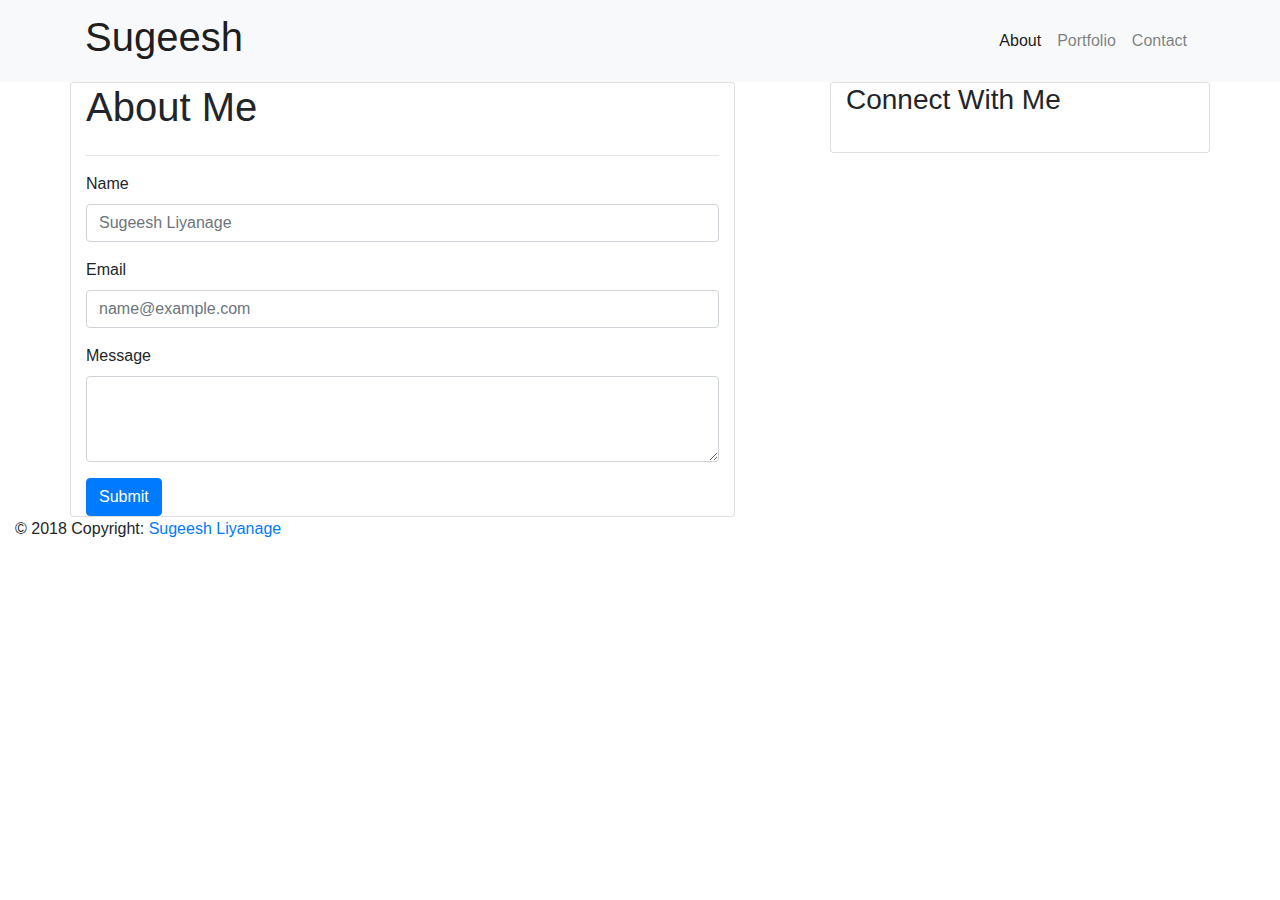
==== contact.html @ 7e86184a "fitst commit" ====
<!doctype html>
<html lang="en">
  <head>
    <!-- Required meta tags -->
    <meta charset="utf-8">
    <meta name="viewport" content="width=device-width, initial-scale=1">

    <!-- Bootstrap CSS -->
    <link rel="stylesheet" type="text/css" href="assets/css/reset.css">
    <link rel="stylesheet" href="https://maxcdn.bootstrapcdn.com/bootstrap/4.0.0/css/bootstrap.min.css" integrity="sha384-Gn5384xqQ1aoWXA+058RXPxPg6fy4IWvTNh0E263XmFcJlSAwiGgFAW/dAiS6JXm" crossorigin="anonymous">
    <link rel="stylesheet" type="text/css" href="assets/css/style.css">
    
         
    
    <title>Contact</title>
  </head>
  <body>
    <nav class="navbar navbar-expand-lg navbar-light bg-light">
      <div class="container">
      <a class="navbar-brand" href="#"><h1>Sugeesh</h1></a>
      <button class="navbar-toggler" type="button" data-toggle="collapse" data-target="#navbarNavAltMarkup" aria-controls="navbarNavAltMarkup" aria-expanded="false" aria-label="Toggle navigation">
        <span class="navbar-toggler-icon"></span>
      </button>
      <div class="collapse navbar-collapse justify-content-end" id="navbarNavAltMarkup">
        <div class="navbar-nav">
          <a class="nav-item nav-link active" href="index.html">About <span class="sr-only">(current)</span></a>
          <a class="nav-item nav-link" href="portfolio.html">Portfolio</a>
          <a class="nav-item nav-link" href="contact.html">Contact</a>          
        </div>
      </div>
    </nav>
    <div class="container"> 
        
      <div class="row spaced-row">
        <div class="col-7">
          <div class="row">    
            </div>  
          <div class="card row">
              <h1 class="col-12">About Me</h1>
            <div class="col-12">
                    <hr>
                <form>
                    <div class="form-group">
                      <label for="exampleFormControlInput1">Name</label>
                      <input type="email" class="form-control" id="exampleFormControlInput1" placeholder="Sugeesh Liyanage">
                    </div>
                    <div class="form-group">
                        <label for="exampleFormControlInput1">Email</label>
                        <input type="email" class="form-control" id="exampleFormControlInput1" placeholder="name@example.com">
                      </div>
                    
                    <div class="form-group">
                      <label for="exampleFormControlTextarea1">Message</label>
                      <textarea class="form-control" id="exampleFormControlTextarea1" rows="3"></textarea>
                    </div class="btn">
                    <button type="submit" class="btn btn-primary">Submit</button><br>
                  </form>
            </div>
            
          </div>
        </div>
        <div class="col-4 offset-1">
          <div class="row">
            <div class="card col-12">              
                <div class="connect_me"><h3>Connect With Me</h3></div>
                    <div class="icons">
                      <i><a href="https://github.com/SugeeshLiyanage"><img src= assets/images/Github.png width="20%" height="20%"></a></i>&nbsp; &nbsp;
                      <i><a href="https://www.linkedin.com/in/sugeeshwebdeveloper/"><img src= assets/images/linkedin.png width="20%" height="20%"></a></i>&nbsp; &nbsp;
                      <i><a href="https://stackoverflow.com/users/8175046/sugeesh"><img src= assets/images/stackoverflow.png width="20%" height="20%"></a></i>
                    </div>
                </div>
            </div>
              
          </div>         
      </div>
      </div>
      <div class="footer">
          <div class="container-fluid">
              © 2018 Copyright: <a href="index.html">Sugeesh Liyanage</a>      
          </div>
      </div>
    </div>
    

    <!-- Optional JavaScript -->
    <!-- jQuery first, then Popper.js, then Bootstrap JS -->
    <script src="https://code.jquery.com/jquery-3.2.1.slim.min.js" integrity="sha384-KJ3o2DKtIkvYIK3UENzmM7KCkRr/rE9/Qpg6aAZGJwFDMVNA/GpGFF93hXpG5KkN" crossorigin="anonymous"></script>
    <script src="https://cdnjs.cloudflare.com/ajax/libs/popper.js/1.12.9/umd/popper.min.js" integrity="sha384-ApNbgh9B+Y1QKtv3Rn7W3mgPxhU9K/ScQsAP7hUibX39j7fakFPskvXusvfa0b4Q" crossorigin="anonymous"></script>
    <script src="https://maxcdn.bootstrapcdn.com/bootstrap/4.0.0/js/bootstrap.min.js" integrity="sha384-JZR6Spejh4U02d8jOt6vLEHfe/JQGiRRSQQxSfFWpi1MquVdAyjUar5+76PVCmYl" crossorigin="anonymous"></script>
  </body>
</html>
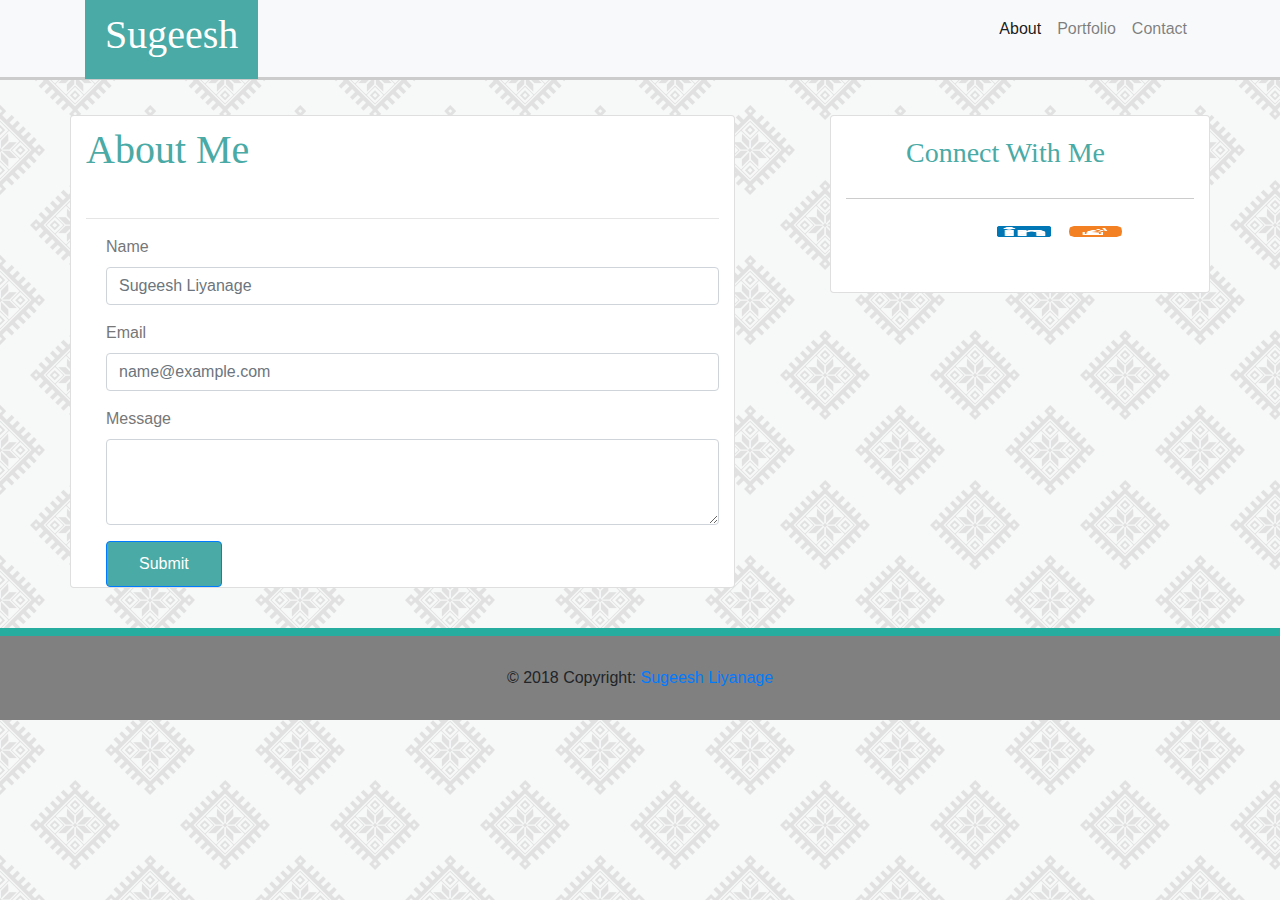
==== commit 65d7f413: "last minute commit 2" ====
--- a/assets/css/style.css
+++ b/assets/css/style.css
@@ -0,0 +1,140 @@
+
+    img{
+        max-width: 100%;
+      }
+    
+      .spaced-row{
+        margin-top: 15px;
+      }
+        
+    body {
+        background-image: url("../images/eight_horns.png");
+        font-family: Arial, Helvetica Neue, Helvetica, sans-serif;
+        }
+
+    .btn {
+        background-color: #4aaaa5;
+        color: #ffffff;
+        border-color: none;
+        padding: 10px 32px;
+        text-align: center;
+        display: inline-block;     
+        }
+    
+    .navbar-brand h1 {
+        color: #ffffff;
+        background-color: #4aaaa5;
+        padding: 20px;
+        margin-top: 20px;
+        }
+    .container {
+        padding-bottom: 40px;
+        padding-top: 20px;
+        }
+
+    
+    h1, h2, h3 {
+        font-family: Georgia, times, 'Times New Roman', serif;
+        color: #4aaaa5;
+        padding-bottom: 20px;
+        padding-top: 10px;    
+        }
+
+    h4 {
+        font-family: Georgia, 'Times New Roman', Times, serif;
+        color: #ffffff;
+        width: 287px;
+        height: 50px;
+        padding-top: 5px;
+        text-align: center;
+        background-color: #4aaaa5;
+        position: absolute;
+        bottom: 10px;
+        font-weight: 300;
+
+        }
+
+    .connect_me {
+        padding-left: 60px;
+        padding-top: 10px;
+        border-bottom: 1px solid #cccccc;    
+        }
+    
+
+    .icons {
+        padding-top: 20px;
+        padding-bottom: 20px;
+        padding-left: 80px;
+        }
+   
+    
+    nav {
+        position: fixed;
+        width: 100%;
+        height: 80px;
+        background-color: #ffffff;
+        border-bottom: 3px solid #cccccc;
+        }
+    
+    .nav_name {
+        float: left;
+        background-color: #4aaaa5;
+        color: #ffffff;
+        height: 30px;
+        padding: 25px;
+        margin-left: 100px;
+        }
+   
+    form {
+        font-family: Arial, 'Helvetica Neue', Helvetica, sans-serif;
+        color: #777777;
+        margin-top: 10px;
+        margin-left: 20px;
+        }
+
+    .col-6 img {
+        width: 350px;
+        height: 200px;
+        padding-top: 10px;       
+        }
+
+    .bio-pic {
+        margin-top: 1.5px;
+        margin-left: 5px;
+        width: 250px;
+        height: 200px;
+        float: left;
+        padding-right: 20px;
+        }
+    
+                
+    form {
+        font-family: Arial, 'Helvetica Neue', Helvetica, sans-serif;
+        color: #777777;
+        margin-top: 10px;
+        margin-left: 20px;
+        }
+    
+    .col-6 img {
+        width: 350px;
+        height: 200px;
+        padding-top: 10px;       
+        }
+        
+        
+    .footer {
+        text-align: center;	
+        background: grey;
+        padding-top: 30px;
+        padding-bottom: 30px;
+        border-top: 8px solid #26ad9f;        
+        }
+
+    @media screen and (max-width: 980px){
+    }
+
+    @media screen and (max-width: 768px) {        
+    }
+    
+    @media screen and (max-width: 640px) {        
+    }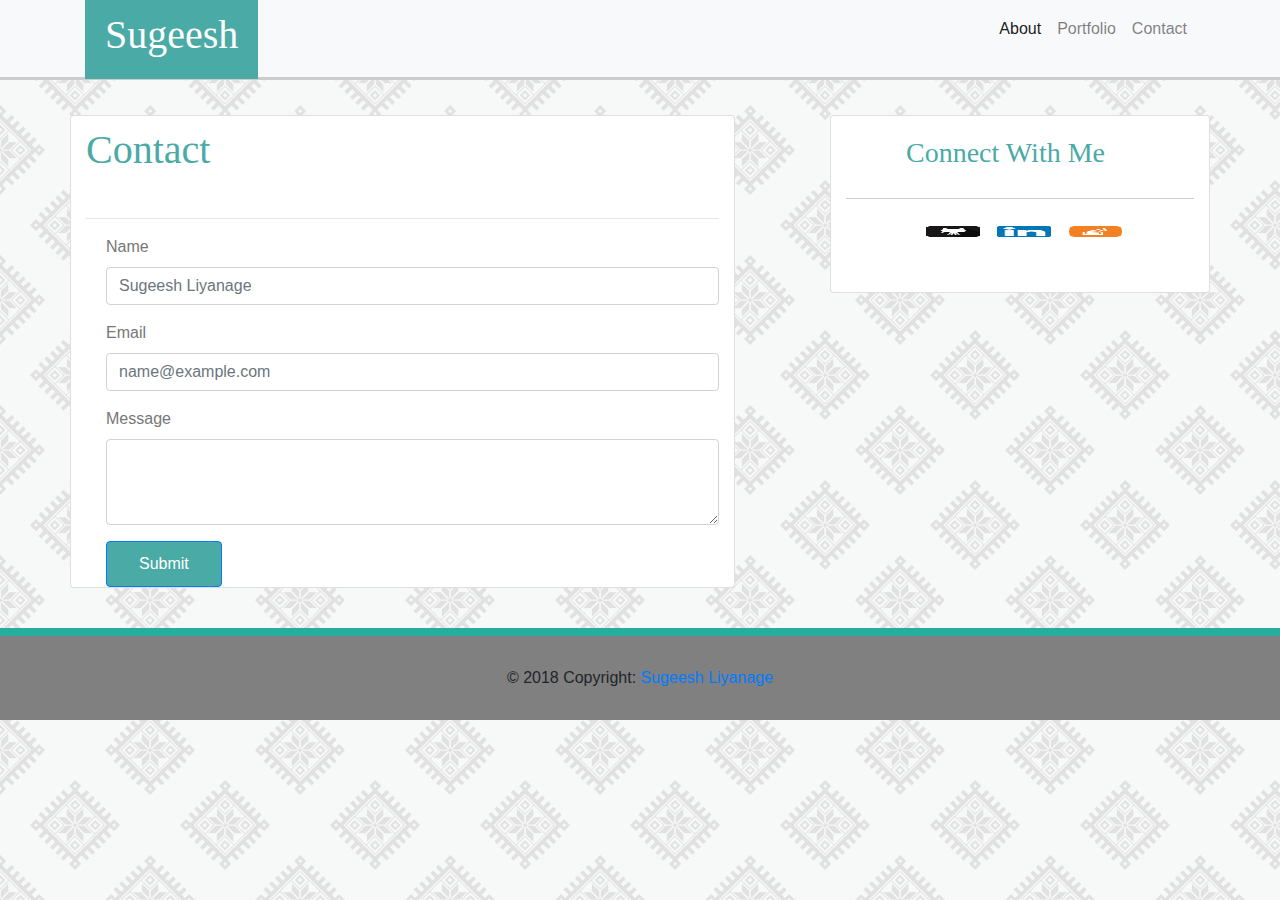
==== commit 7774a23e: "message" ====
--- a/contact.html
+++ b/contact.html
@@ -36,7 +36,7 @@
           <div class="row">    
             </div>  
           <div class="card row">
-              <h1 class="col-12">About Me</h1>
+              <h1 class="col-12">Contact</h1>
             <div class="col-12">
                     <hr>
                 <form>
